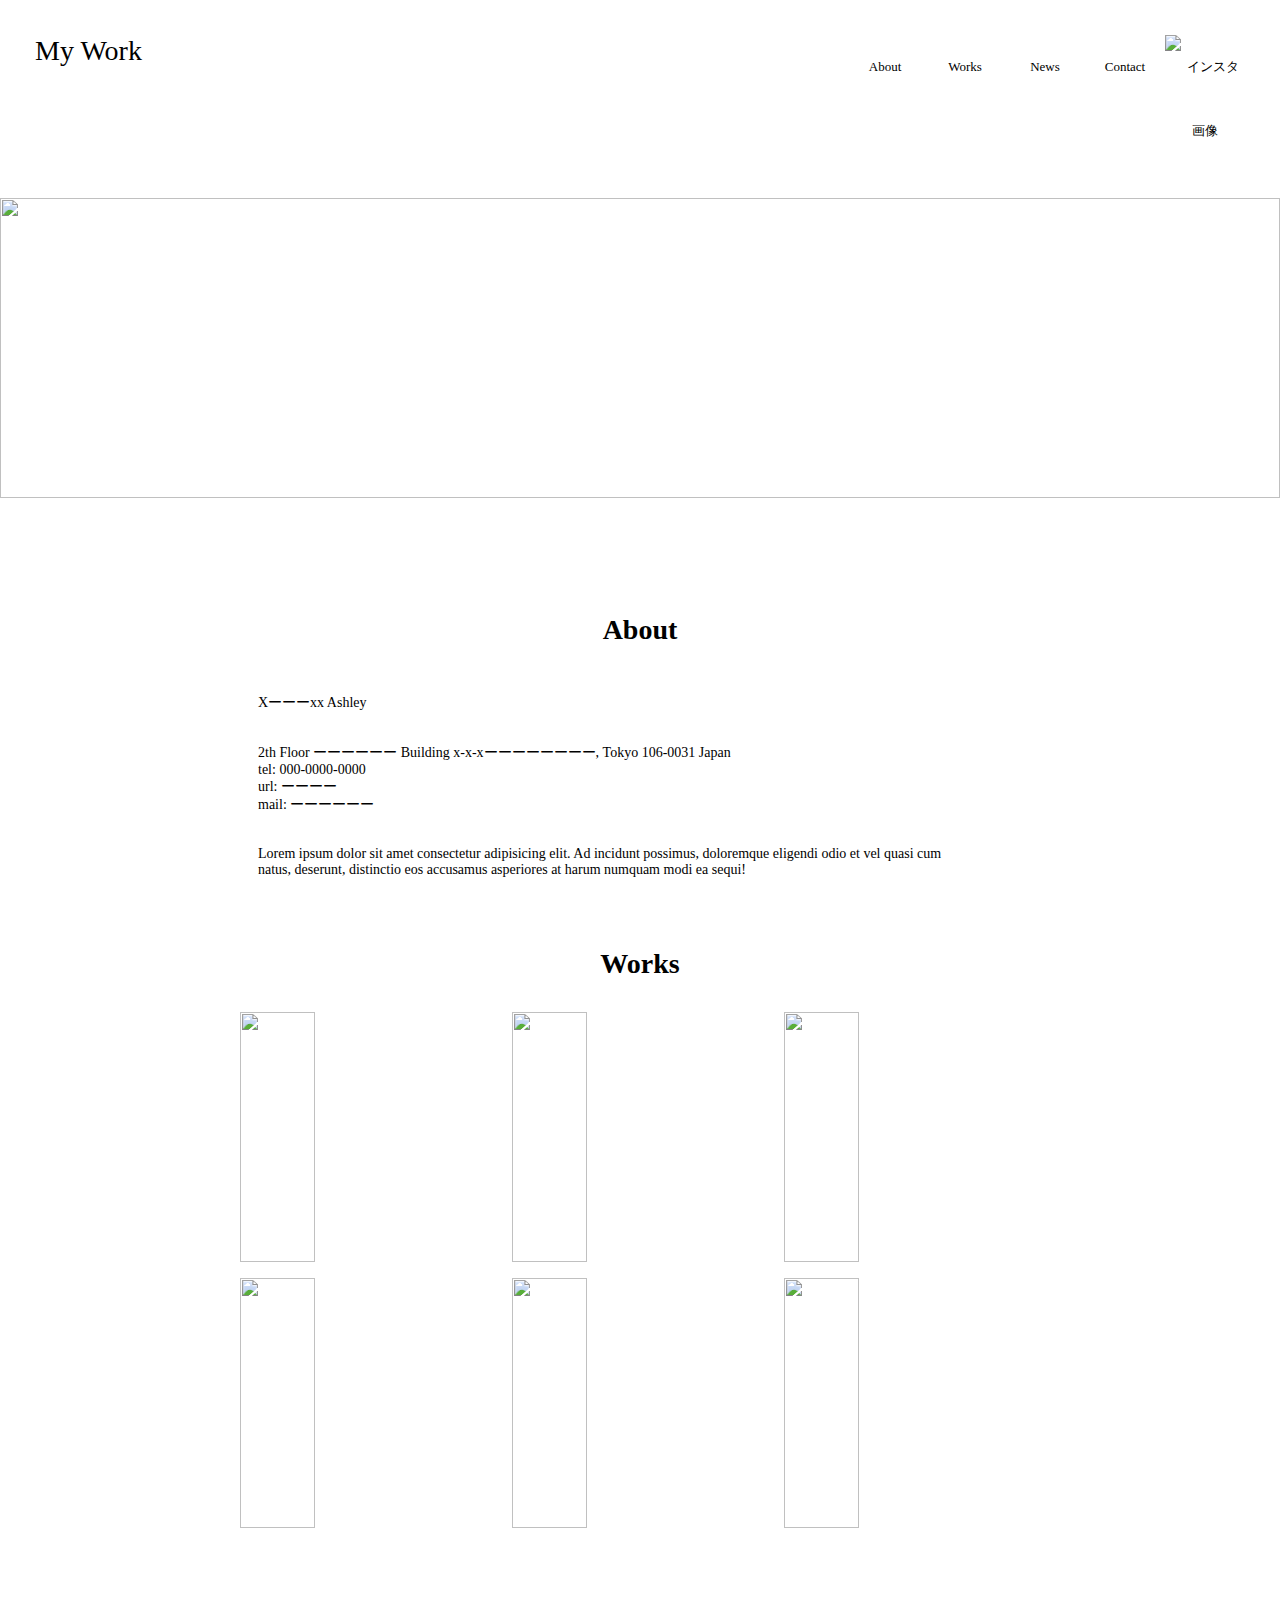
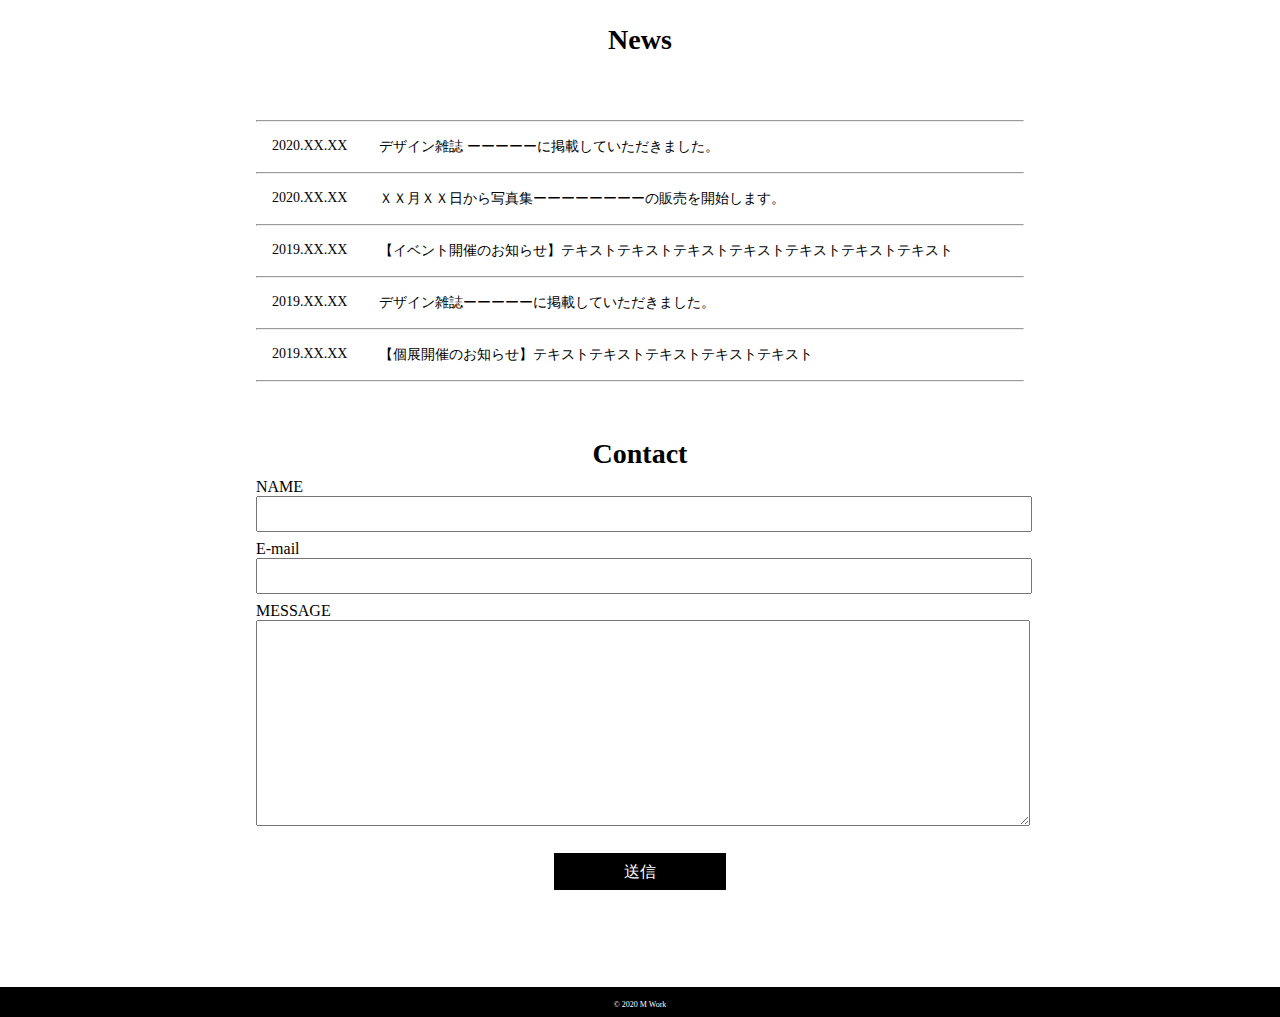
==== index.html @ 1db5fbd3 "Add files via upload" ====
<!DOCTYPE html>
<html lang="ja">
<head>
  <meta charset="UTF-8">
  <meta name="viewport" content="width=device-width, initial-scale=1.0">
  <title>My Work-portfolio</title>
  <link rel="stylesheet" href="style.css">
  <link rel="icon" href="ダウンロード.png">
  <link href="https://fonts.googleapis.com/icon?family=Material+Icons" rel="stylesheet">
</head>
<body>
  <header>
    <div class="sss">
    <h1>My Work</h1>
  </div>

  <div class="pc-menu">
    <nav>
      <ul>
        <li><a href="#abc">About</a></li>
        <li><a href="#def">Works</a></li>
        <li><a href="#ghi">News</a></li>
        <li><a href="#jkl">Contact</a></li>
        <div><a href="index.html" target="_blank"><img src="aikonn (1).png" alt="インスタ画像" width="21 " height="21">
        </a></div>
      </ul>
      </nav>
    </div>

    <div class="sp-menu">
      <span class="material-icons" id="open">menu</span>
    </div>
  </header>
  <div class="overlay">
    <span class="material-icons" id="close">close</span>
    <nav>
      <ul>
        <li><a href="#abc">About</a></li>
        <li><a href="#def">Works</a></li>
        <li><a href="#ghi">News</a></li>
        <li><a href="#jkl">Contact</a></li>
        <div><a href="index.html" target="_blank"><img src="aikonn (1).png" alt="インスタ画像" width="21 " height="21">
        </a></div>
      </ul>
      </nav>
  </div>

  <section>
    <img src="mainvisual-pc.jpg" alt="" class="main-img main-img2" >
  </section>

  <div class="container">
  <section class="ccc">
    <h1 id="abc">About</h1>
    <p>Xーーーxx Ashley</p>
    <p>2th Floor ーーーーーー Building x-x-xーーーーーーーー, Tokyo 106-0031 Japan <br>
      tel: 000-0000-0000 <br>
      url: ーーーー <br>
      mail: ーーーーーー</p>
      <p>Lorem ipsum dolor sit amet consectetur adipisicing elit. Ad incidunt possimus, doloremque eligendi odio et vel quasi cum <br>
      natus, deserunt, distinctio eos accusamus asperiores at harum numquam modi ea sequi!</p>
  </section>

  <section class="img">
    <h1 id="def">Works</h1>
    <div class="img1">
     <img src="works1.jpg" alt="">
     <img src="works2.jpg" alt="">
     <img src="works3.jpg" alt="">
     <img src="works4.jpg" alt="">
     <img src="works5.jpg" alt="">
     <img src="works6.jpg" alt="">
    </div>
  </section>

  <section class="News">
    <h1 id="ghi">News</h1>
<hr>
<div class="www"><p>2020.XX.XX </p>
  <p>デザイン雑誌
  ーーーーーに掲載していただきました。</p></div>
  <hr>
  <div class="www"><p>2020.XX.XX </p>
  <p>ＸＸ月ＸＸ日から写真集ーーーーーーーーの販売を開始します。</p></div><hr>
  <div class="www"><p>2019.XX.XX </p>
    <p>【イベント開催のお知らせ】テキストテキストテキストテキストテキストテキストテキスト</p></div><hr>
    <div class="www"><p>2019.XX.XX</p>
      <p>デザイン雑誌ーーーーーに掲載していただきました。</p></div><hr>
      <div class="www"><p>2019.XX.XX </p>
      <p>【個展開催のお知らせ】テキストテキストテキストテキストテキスト</p> </div><hr>
     
  </section>

  <section class="Contact">
    <h1 id="jkl">Contact</h1>
 
    <div>
    <label for="NAME">NAME</label>
    </div>
    <div>
    <input type="text" size="20" id="NAME">
    </div>
 
  

      <div>
    <label for="mail">E-mail</label>
    </div>
    <div>
    <input type="mail" id="mail">
    </div>


    <div>
    <label for="MESSAGE">MESSAGE</label>
    </div>
    <div>
     <textarea placeholder=""id="MESSAGE"></textarea>
    </div>

      <div class="btn"> <a href="index.html2">送信</a></div>
    </div>
  </section>
</div>
<footer>
  <small>© 2020 M Work</small>
</footer>
<script src="js/main.js"></script>

</body>
</html>
---- style.css ----
@charset "utf-8";

/* header */

* {
  margin: 0;
}

body {
  margin: 0;
}

h1 {
  font-weight: normal;
  font-size: 28px;
}

header {
  padding: 35px 35px;
  display: flex;
}
.sp-menu {
  margin-left: auto;
}

.sp-menu #open {
  font-size: 32px;
  line-height: 64px;
  cursor: pointer;
}

.sp-menu #open.hide {
  display: none;
}
.overlay {
  position: fixed;
  top: 0;
  bottom: 0;
  right: 0;
  left: 0;
  background: rgba(255, 255, 255, 0.95);
  text-align: center;
  padding: 64px;
  opacity: 0;
  pointer-events: none;
  transition: opacity .6s;
}

.overlay.show {
  opacity: 1;
  pointer-events: auto;
}

.overlay #close {
  position: absolute;
  top: 16px;
  right: 16px;
  font-size: 32px;
  cursor: pointer;
}

.overlay ul {
  list-style-type: none;
  margin: 0;
  padding: 0;
}

.overlay li {
  margin-top: 24px;
  opacity: 0;
  transform: translateY(16px);
  transition: opacity .3s, transform .3s;
}

.overlay.show li {
  opacity: 1;
  transform: none;
}

.overlay.show li:nth-child(1) {
  transition-delay: .1s;
}

.overlay.show li:nth-child(2) {
  transition-delay: .2s;
}

.overlay.show li:nth-child(3) {
  transition-delay: .3s;
}

.pc-menu {
  display: none;
}

a {
  text-decoration: none;
  color: inherit;
  font-size: 13px;
  font-weight: lighter;
}

.aaa {
  display: flex;
  gap: 20px;
  justify-content: center;
  margin-top: 8px;
}

.aaa img {
  vertical-align: bottom;
}

/* section class="ccc" */
.ccc {
  padding: 16px;
  margin: 32px 0px 38px;

}

.ccc h1 {
  margin: 32px 32px;
  text-align: center;
  font-weight: bold;

}

.ccc p {
  padding: 16px 2px;
  font-size: 14px;
}
.main-img{
  height: 150px;
  width: 100%;
}
/* <section class="img"> */

.img h1 {
  text-align: center;
  font-weight: bold;
}


.img .img1 img {
  height: 280px;
  width: 100%;
}


/* News */
.News {
  padding: 32px 16px;
}

.News h1 {
  margin-top: 64px;
  margin-bottom: 64px;
  text-align: center;
  font-weight: bold;
}

.News p {
  padding: 16px;
  font-size: 14px;
}


/*  <section class="Contact">*/
.Contact {
  padding: 8px 16px;
}

.Contact h1 {
  margin-top: 16px;
  text-align: center;
  font-weight: bold;
}

.ttt {
  margin-top: 32px;

}

label {
  display: block;
  text-decoration: none;
  margin-top: 8px;
}

input[type=text] {
  width: 100%;
  height: 30px;
  display: block;
}


input[type=mail] {
  width: 100%;
  height: 30px;
  display: block;
}

textarea {
  resize: vertical;
  width: 100%;
  height: 200px;

}

.btn {
  text-align: center;
  margin-top: 32px;
}

.Contact a {
  all: unset;
  background-color: black;
  color: white;
  text-align: center;
  font-size: 16px;
  cursor: pointer;
  padding: 10px 70px;
}

.Contact a:hover {
  background-color: white;
  transition: none;
  border: 1px solid black;
  color: black;
}


/* footer */
footer {
  margin-top: 64px;
  text-align: center;
  padding: 6px;
  background: black;
}

small {
  font-size: 8px;
  color: white;
}

@media (min-width: 600px) {

  /* header */
  .pc-menu {
    display: block;
    margin-left: auto;
  }
  .pc-menu ul {
    list-style-type: none;
    margin: 0;
    padding: 0;
    display: flex;
  }

  .pc-menu a {
    display: block;
    width: 80px;
    line-height: 64px;
    text-align: center;
  }

  .pc-menu a:hover {
    background: #f2f2f2;
  }
  .sp-menu {
    display: none;
  }
  

  /* <section class="img"> */

  .img1 {
    list-style: none;
    margin: 32px 0 0;
    padding: 0;
    display: flex !important;
    gap: 16px;
    flex-wrap: wrap;
  }

  .www {
    display: flex;
  }

  .img .img1 img {
    width: calc((100% - 32px) / 3);
    height: 250px;
  }
  

  .main-img{
    height: 300px;
    width: 100%;
  }
}



.container {
  max-width: 800px;
  margin: 0 auto;
  width: calc(100% - 32px);
  box-sizing: border-box;
  padding: 32px 0px;
}
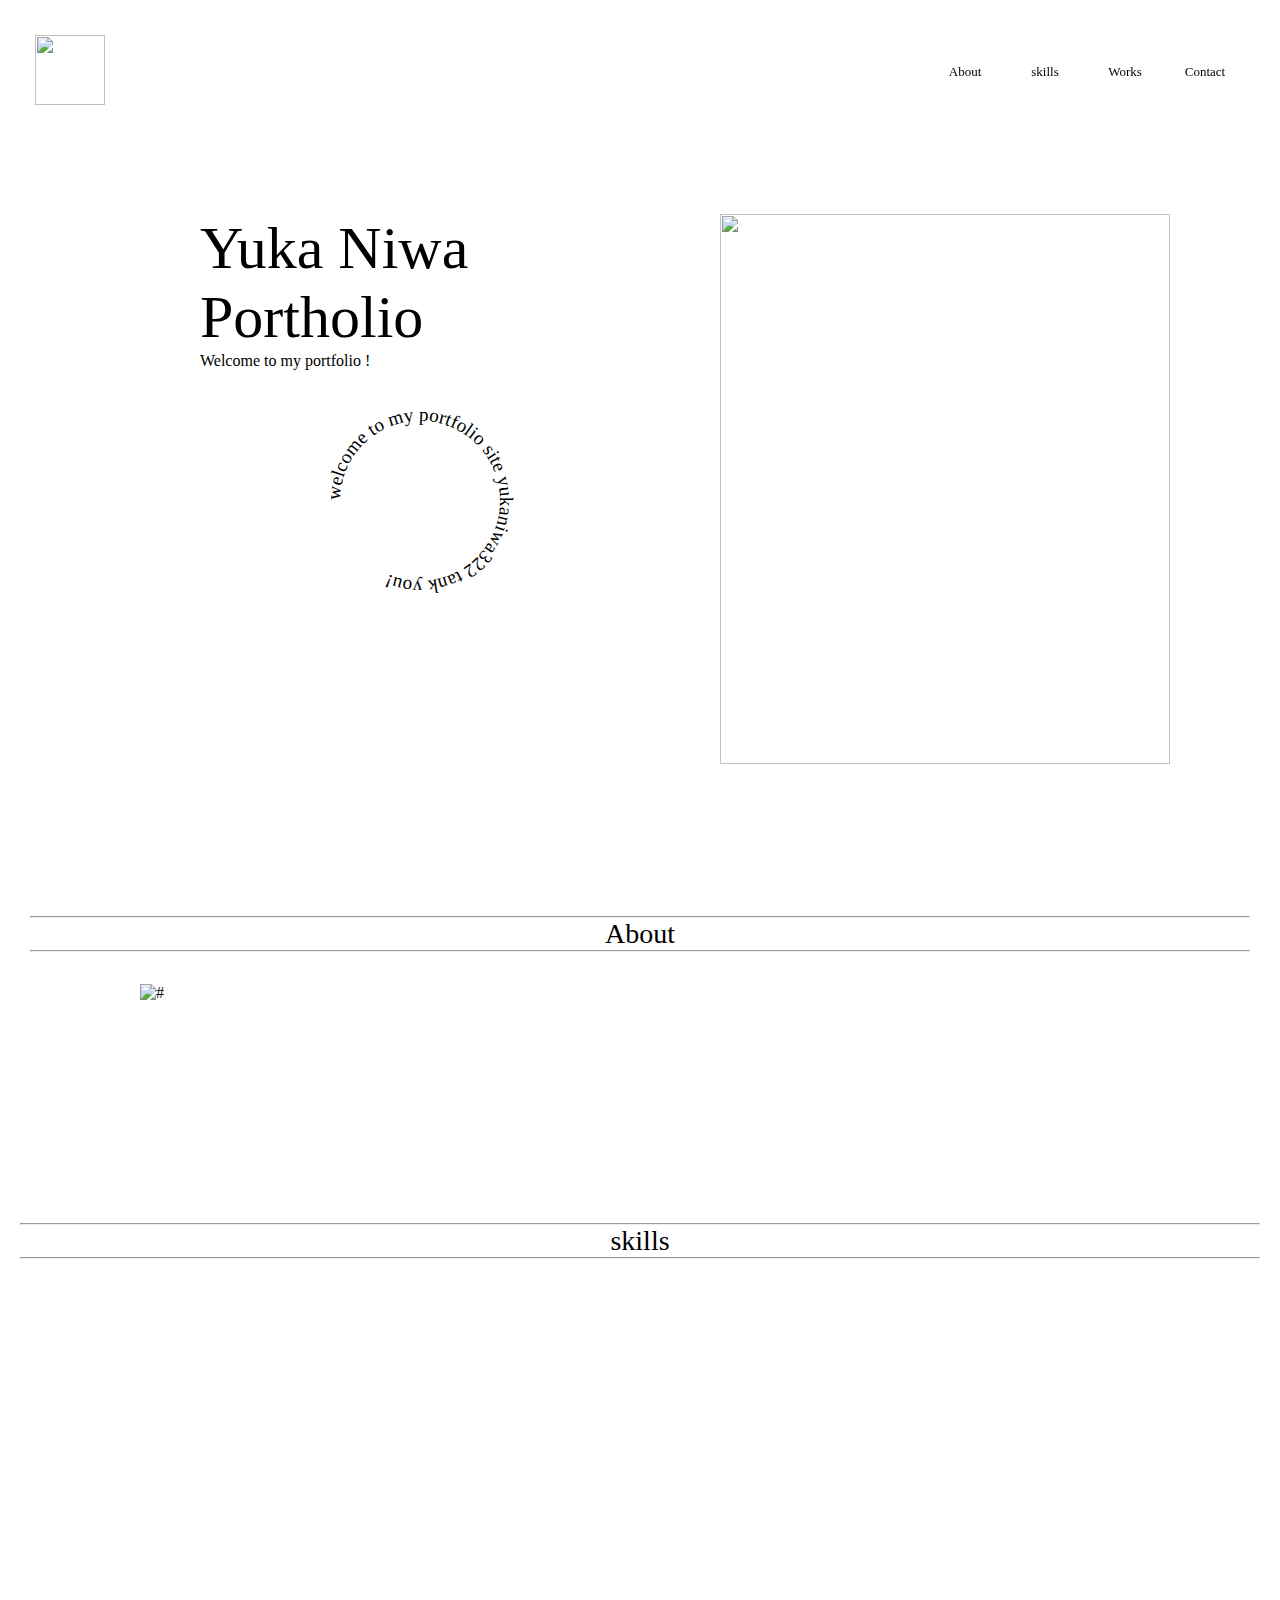
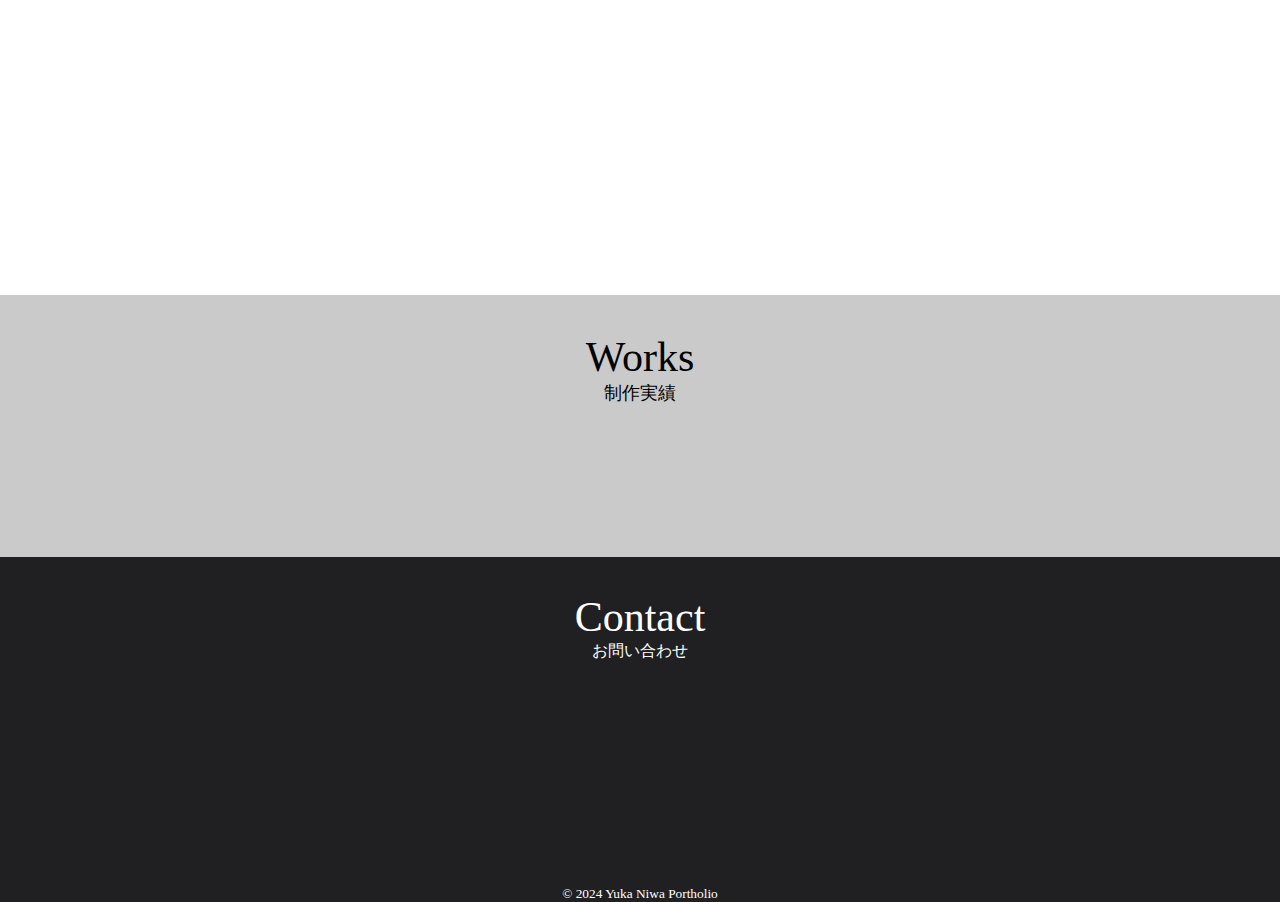
==== commit 909f1502: "Add files via upload" ====
--- a/index.html
+++ b/index.html
@@ -3,26 +3,26 @@
 <head>
   <meta charset="UTF-8">
   <meta name="viewport" content="width=device-width, initial-scale=1.0">
-  <title>My Work-portfolio</title>
+  <title>Yuka Niwa Portholio</title>
   <link rel="stylesheet" href="style.css">
-  <link rel="icon" href="ダウンロード.png">
+  <link rel="icon" href="Logo.png">
   <link href="https://fonts.googleapis.com/icon?family=Material+Icons" rel="stylesheet">
+  
+  <link href="https://fonts.googleapis.com/css?family=Vollkorn rel="stylesheet">
 </head>
 <body>
   <header>
     <div class="sss">
-    <h1>My Work</h1>
+    <a href="#page_top" class="page_top_btn"><img src="Logo.png" alt=""></a>
   </div>
 
   <div class="pc-menu">
     <nav>
       <ul>
         <li><a href="#abc">About</a></li>
-        <li><a href="#def">Works</a></li>
-        <li><a href="#ghi">News</a></li>
+        <li><a href="#def">skills</a></li>
+        <li><a href="#ghi">Works</a></li>
         <li><a href="#jkl">Contact</a></li>
-        <div><a href="index.html" target="_blank"><img src="aikonn (1).png" alt="インスタ画像" width="21 " height="21">
-        </a></div>
       </ul>
       </nav>
     </div>
@@ -31,101 +31,136 @@
       <span class="material-icons" id="open">menu</span>
     </div>
   </header>
+  <div id="page_top">
+  <div id="target-2">
   <div class="overlay">
     <span class="material-icons" id="close">close</span>
     <nav>
       <ul>
         <li><a href="#abc">About</a></li>
-        <li><a href="#def">Works</a></li>
-        <li><a href="#ghi">News</a></li>
+        <li><a href="#def">skills</a></li>
+        <li><a href="#ghi">Works</a></li>
         <li><a href="#jkl">Contact</a></li>
-        <div><a href="index.html" target="_blank"><img src="aikonn (1).png" alt="インスタ画像" width="21 " height="21">
-        </a></div>
       </ul>
       </nav>
   </div>
 
-  <section>
-    <img src="mainvisual-pc.jpg" alt="" class="main-img main-img2" >
+  <section class="name">
+    <div>
+    <div class="name3">
+    <h1>Yuka Niwa <br>Portholio</h1>
+      <p>Welcome to my portfolio !</p>
+    </div>
+    <section>
+      <div class="enn">
+        <div class="block">
+          <svg class="circleText" viewBox="0 0 100 100">
+            <path d="M 0,50 a 50,50 0 1,1 0,1 z" id="circle" />
+            <text class="circleText__text">
+              <textPath xlink:href="#circle">
+                welcome to my portfolio site yukaniwa322 tank you!
+              </textPath>
+            </text>
+          </svg>
+        </div>
+      </div>
+    </section>
+  </div>
+
+
+
+    <div class="noo">
+  <img src="niwa2.png" alt="" class="niwa3">
+  </div>
+  </section>
+ 
+
+ 
+<section class="main1"> 
+<div>
+ <hr> <h1 id="abc">About</h1> <hr>
+</section>
+
+  <section class="main">
+    <div class="pic">
+      <img src="niwa.jpeg" alt="#" class="pic1">
+    </div>
+
+    <div class="desc ">
+      <h2>丹羽 優花 - Yuka Niwa</h2>
+       <p>2002年、岐阜県岐阜市生まれ。</p>
+       <p>大学卒業後、調剤事務に就職。</p>
+       <p>趣味はカフェ巡り、音楽を聴くこと、旅行。
+      </p>
+       <p>2024年8月、スクールに入学し、WEBデザインやコーディングについて学ぶ。</p>
+       <div class="des1">
+       <a href="product-1.html">VIEW MORE</a>
+      </div>
+
   </section>
 
-  <div class="container">
-  <section class="ccc">
-    <h1 id="abc">About</h1>
-    <p>Xーーーxx Ashley</p>
-    <p>2th Floor ーーーーーー Building x-x-xーーーーーーーー, Tokyo 106-0031 Japan <br>
-      tel: 000-0000-0000 <br>
-      url: ーーーー <br>
-      mail: ーーーーーー</p>
-      <p>Lorem ipsum dolor sit amet consectetur adipisicing elit. Ad incidunt possimus, doloremque eligendi odio et vel quasi cum <br>
-      natus, deserunt, distinctio eos accusamus asperiores at harum numquam modi ea sequi!</p>
+
+<div class="skk">
+ <hr> <h1 id="def">skills</h1><hr>
+</div>
+  <section class="skills1">
+    <div class="ttt">
+    <div class="tt1">
+      <h3>Web Design</h3>
+      <img src="dl.jpg" alt="" class="dll">
+      <p>Webサイト、バナーなどのグラフィックデザイン制作ができます。ジャンルにとらわれず、様々なテイストのデザインを制作します。見た目の部分では、文字組み・余白感・視線の動きを特に意識してデザインしています。</p>
+    </div>
+    <div class="tt1">
+      <h3> Web Development</h3>
+      <img src="hhh.jpg" alt="" class="dll">
+      <p>HTML/CSSを用いてデザインを正しく再現することができます。また、Javascript/jQueryを用いてサイトに動きをつけることも可能です。どのデバイスで見ても崩れることがないように注意して制作しています。</p>
+    </div>
+  </div>
   </section>
 
-  <section class="img">
-    <h1 id="def">Works</h1>
-    <div class="img1">
-     <img src="works1.jpg" alt="">
-     <img src="works2.jpg" alt="">
-     <img src="works3.jpg" alt="">
-     <img src="works4.jpg" alt="">
-     <img src="works5.jpg" alt="">
-     <img src="works6.jpg" alt="">
-    </div>
+
+  <section class="Works2">
+    
+    <h1 id="ghi">Works</h1> 
+    <p>制作実績</p>
+  
+  
+<section class="Works1">
+  <div class="wok1">
+ <a href="https://yukaniwa.github.io/my-sit1/"><img src="スクリーンショット 2024-12-08 133256.png" alt=""></a>
+</div>
+<div class="wok1">
+<a href="https://yukaniwa.github.io/daihati/"><img src="スクリーンショット 2024-12-08 184728.png" alt=""></a>
+</div>
+<div class="wok1">
+  <img src="スクリーンショット 2024-12-08 192849.png" alt="">
+</div>
+</section>
+</section>
+<section class="Contact">
+ 
+
+  <div class="Contact1">
+    <br><br>
+ <h1 id="jkl">Contact</h1>
+ <p>お問い合わせ</p>
+</div>
+<div class="ini">
+  <div>
+  <p>下記メールアドレスにてご連絡ください。</p>
+</div>
+<div class="aoa">
+ <a href="index.html2">yukaniwa322@icloud.com</a>
+</div>
+
+</div>
+
+ <footer>
+  <small>© 2024 Yuka Niwa Portholio</small>
+</footer>
   </section>
 
-  <section class="News">
-    <h1 id="ghi">News</h1>
-<hr>
-<div class="www"><p>2020.XX.XX </p>
-  <p>デザイン雑誌
-  ーーーーーに掲載していただきました。</p></div>
-  <hr>
-  <div class="www"><p>2020.XX.XX </p>
-  <p>ＸＸ月ＸＸ日から写真集ーーーーーーーーの販売を開始します。</p></div><hr>
-  <div class="www"><p>2019.XX.XX </p>
-    <p>【イベント開催のお知らせ】テキストテキストテキストテキストテキストテキストテキスト</p></div><hr>
-    <div class="www"><p>2019.XX.XX</p>
-      <p>デザイン雑誌ーーーーーに掲載していただきました。</p></div><hr>
-      <div class="www"><p>2019.XX.XX </p>
-      <p>【個展開催のお知らせ】テキストテキストテキストテキストテキスト</p> </div><hr>
-     
-  </section>
-
-  <section class="Contact">
-    <h1 id="jkl">Contact</h1>
- 
-    <div>
-    <label for="NAME">NAME</label>
-    </div>
-    <div>
-    <input type="text" size="20" id="NAME">
-    </div>
- 
-  
-
-      <div>
-    <label for="mail">E-mail</label>
-    </div>
-    <div>
-    <input type="mail" id="mail">
-    </div>
-
-
-    <div>
-    <label for="MESSAGE">MESSAGE</label>
-    </div>
-    <div>
-     <textarea placeholder=""id="MESSAGE"></textarea>
-    </div>
-
-      <div class="btn"> <a href="index.html2">送信</a></div>
-    </div>
-  </section>
 </div>
-<footer>
-  <small>© 2020 M Work</small>
-</footer>
-<script src="js/main.js"></script>
-
+  <script src="js/main.js"></script>
 </body>
 </html>--- a/style.css
+++ b/style.css
@@ -6,18 +6,32 @@
   margin: 0;
 }
 
-body {
+body  {
   margin: 0;
+  overflow-x: hidden;
+  font-family: 'Vollkorn', serif;
 }
 
 h1 {
   font-weight: normal;
   font-size: 28px;
-}
+  font-family: 'Vollkorn', serif;
+}
+
 
 header {
+  display: flex;
   padding: 35px 35px;
-  display: flex;
+  align-items: center;
+  justify-content: space-between;
+position: sticky;
+position: -webkit-sticky;
+top: 0;
+
+}
+.sss img{
+  width: 70px;
+  height: 70px;
 }
 .sp-menu {
   margin-left: auto;
@@ -58,7 +72,6 @@
   font-size: 32px;
   cursor: pointer;
 }
-
 .overlay ul {
   list-style-type: none;
   margin: 0;
@@ -100,151 +113,269 @@
   font-weight: lighter;
 }
 
-.aaa {
-  display: flex;
-  gap: 20px;
-  justify-content: center;
-  margin-top: 8px;
-}
-
-.aaa img {
-  vertical-align: bottom;
-}
-
-/* section class="ccc" */
-.ccc {
-  padding: 16px;
-  margin: 32px 0px 38px;
-
-}
-
-.ccc h1 {
-  margin: 32px 32px;
-  text-align: center;
-  font-weight: bold;
-
-}
-
-.ccc p {
-  padding: 16px 2px;
-  font-size: 14px;
-}
-.main-img{
-  height: 150px;
+/* enn */
+.enn {
+  width: 200px;
+  height: 200px;
+  margin: 0 0 0 240px;
+  font-size: 12px;
+}
+div svg {
+  overflow: visible;
+}
+div path {
+  fill: none;
+}
+div text {
+  fill: black;
+}
+.block {
+  width: 160px;
+  height: 160px;
+  margin: auto;
+}
+.circleText {
+  overflow: visible;
+  animation: rotation 18s linear infinite;
+  &__circle {
+    fill: none;
+  }
+  &__text {
+    fill: #000;
+    font-size: 12px;
+    letter-spacing: 0.05em;
+  }
+}
+@keyframes rotation {
+  0% {
+    transform: rotate(0deg);
+  }
+  100% {
+    transform: rotate(360deg);
+  }
+}
+
+
+/* name */
+
+.name h1{
+  font-size: 60px;
+}
+.name{
+  margin: 0 50px 0 50px;
+}
+.niwa3{
+  width: 410px;
+  height: 480px;  
+}
+.noo img{
+  display: block;
+  margin: 0 20px 50px 0;
+}
+
+/* main1 */
+.main1{
+text-align: center;
+padding: 2px 30px;
+margin-top: 100px;
+}
+.desc {
+  margin: 3px 10px 3px; 
+  font-size: 16px;
+  font-weight: normal;
+}
+/* main */
+.main {
+margin: 30px 3px 50px;
+padding: 0 70px;
+}
+.main a {
+  all: unset;
+  border: 1px solid #202022;
+  color: #202022;
+  font-size: 18px;
+  cursor: pointer;
+  padding: 10px 60px;
+}
+.main a:hover {
+  background-color: #cacaca;
+  transition: none;
+  color: white;
+}
+  .desc{
+    margin: 5px 1px 5px;
+    padding: 5px 0 5px;
+  }
+  .desc h2{
+    font-size: 22px;
+  }
+
+.main img{
+  width: 300px;
+  height: 350px;
+  padding: 0 20px 0;
+ 
+}
+
+/* skills */
+.skk{
+  margin: 0 auto;
+  padding: 8px 20px;
+}
+.skk h1{
+  text-align: center;
+}
+.skills1 .ttt{
+  margin:  10px 20px 15px;
+  padding: 10px;
+}
+.dll{
   width: 100%;
-}
-/* <section class="img"> */
-
-.img h1 {
-  text-align: center;
-  font-weight: bold;
-}
-
-
-.img .img1 img {
-  height: 280px;
-  width: 100%;
-}
-
-
-/* News */
-.News {
-  padding: 32px 16px;
-}
-
-.News h1 {
-  margin-top: 64px;
-  margin-bottom: 64px;
-  text-align: center;
-  font-weight: bold;
-}
-
-.News p {
-  padding: 16px;
-  font-size: 14px;
-}
-
-
-/*  <section class="Contact">*/
-.Contact {
-  padding: 8px 16px;
-}
-
-.Contact h1 {
-  margin-top: 16px;
-  text-align: center;
-  font-weight: bold;
-}
-
-.ttt {
-  margin-top: 32px;
-
-}
-
-label {
+  height: 250px;
   display: block;
-  text-decoration: none;
-  margin-top: 8px;
-}
-
-input[type=text] {
-  width: 100%;
-  height: 30px;
-  display: block;
-}
-
-
-input[type=mail] {
-  width: 100%;
-  height: 30px;
-  display: block;
-}
-
-textarea {
-  resize: vertical;
-  width: 100%;
-  height: 200px;
-
-}
-
-.btn {
-  text-align: center;
-  margin-top: 32px;
-}
-
+
+}
+.tt1{
+  background: #cacaca;
+    border-radius: 18px;
+    margin: 8px;
+    padding: 8px;
+    margin-top: 40px;
+}
+.tt1 p{
+  margin: 8px;
+  margin-top: 22px;
+}
+.tt1 h3{
+  margin: 24px;
+  text-align: center;
+}
+/* works */
+.Works2 h1{
+  text-align: center;
+  margin-top: 30px;
+  font-size: 42px;
+}
+.Works2 p {
+  font-size: 18px;
+  text-align: center;
+}
+.Works2{
+  margin: 0 auto;
+  background: #cacaca;
+  padding: 8px 15px;
+}
+  .Works1 img{
+    object-fit: cover;
+    width: 400px;
+    height: auto;
+    border: #000;
+    margin: 20px  0  20px 20px;
+  }
+  .Work1 p{
+    margin-bottom: 40px;
+  }
+  
+
+/* Contact */
+.Contact{
+  text-align: center;
+  background: #202022;
+  color: white;
+  margin: 0;
+}
+.Contact1{
+  margin: 0;
+}
+.Contact1 h1{
+  font-size: 42px;
+}
 .Contact a {
   all: unset;
-  background-color: black;
-  color: white;
-  text-align: center;
-  font-size: 16px;
+  border: 1px solid white;
+  border-radius: 18px;
+  color: #fbfeff;
+  font-size: 18px;
   cursor: pointer;
-  padding: 10px 70px;
-}
-
+  padding: 10px 60px;
+}
 .Contact a:hover {
   background-color: white;
   transition: none;
-  border: 1px solid black;
   color: black;
 }
-
-
-/* footer */
-footer {
-  margin-top: 64px;
-  text-align: center;
-  padding: 6px;
-  background: black;
-}
-
-small {
-  font-size: 8px;
-  color: white;
-}
-
+.ini{
+  margin-top:   80px;
+  margin-bottom: 80px;
+}
+.ini p{
+  font-size: 12px;
+}
+.aoa {
+  margin-top: 24px;
+}
+
+#to_top{
+  position: fixed;
+  right: 16px;
+  bottom: 16px;
+  opacity: 0;
+  }
+  #to_top.scrolled{
+  opacity: 1;
+  }
+
+
+  /* tra */
+.love {
+  text-align: center;
+}
+.tra{
+  margin: 2px 20px  3px;
+  text-align: center;
+}
+
+
+  /* main 11*/
+  .main3 {
+  margin: 30px 3px 50px;
+  padding: 0 70px;
+  }
+
+.desc1 h2{
+  font-size: 22px;
+}
+.pic1{
+  width: 200px;
+  height: 250px;
+  padding: 0 25px 20px;
+ 
+}
 @media (min-width: 600px) {
-
+/* Ａp追加 */
+
+#to_top{
+  position: fixed;
+  right: 16px;
+  bottom: 16px;
+  opacity: 0;
+  }
+  #to_top.scrolled{
+  opacity: 1;
+  }
+
+
+  
+  header {
+    display: flex;
+    align-items: center;
+    justify-content: space-between;
+  position: sticky;
+  position: -webkit-sticky;
+  top: 0;
+
+  }
+  
   /* header */
   .pc-menu {
     display: block;
@@ -270,41 +401,338 @@
   .sp-menu {
     display: none;
   }
+
+  .main {
+    display: flex;
+    margin: 10px 100px 0 100px;
+    gap: 32px;
+    padding: 50px 100px;
+  }
+  .main3 {
+    display: flex;
+    margin: 10px 100px 0 100px;
+    gap: 32px;
+    padding: 50px 100px;
+  }
+  /* main1 */
+.main1{
+  text-align: center;
+  padding: 2px 30px;
+  margin-top: 100px;
+  }
+  .desc {
+    margin: 3px;
+    font-size: 16px;
+    font-weight: normal;
+  }
+  /* main */
+  .main {
+  margin: 30px 100px 50px;
+  padding: 0 70px;
+  }
+  .main a {
+    all: unset;
+    border: 1px solid #202022;
+    color: #202022;
+    font-size: 18px;
+    cursor: pointer;
+    padding: 10px 60px;
+  }
+  .main a:hover {
+    background-color: #cacaca;
+    transition: none;
+    color: white;
+  }
+ 
+  .main img{
+    width: 200px;
+    height: 250px;
+    margin: 0 auto;
+  }
+
   
-
-  /* <section class="img"> */
-
-  .img1 {
-    list-style: none;
-    margin: 32px 0 0;
-    padding: 0;
-    display: flex !important;
-    gap: 16px;
-    flex-wrap: wrap;
-  }
-
-  .www {
-    display: flex;
-  }
-
-  .img .img1 img {
-    width: calc((100% - 32px) / 3);
+  /* name */
+
+.name h1{
+  font-size: 60px;
+}
+.name{
+  margin: 0 0 0 200px;
+  margin-top: 70px;
+  margin-bottom: 50px;
+  display: flex;
+  gap: 200px;
+}
+.niwa3{
+  width: 450px;
+  height: 550px;
+  margin: 0;
+}
+.Works1{
+  display: flex;
+  gap: 18px;
+}
+.Works2{
+  margin: 0 auto;
+  background: #cacaca;
+  padding: 8px 15px;
+}
+
+.Works1 img{
+  object-fit: cover;
+  width: 400px;
+  height: auto;
+  border: #000;
+  
+  margin: 70px 0 70px 0.3px;
+}
+/* enn */
+.enn {
+  width: 200px;
+  height: 200px;
+  margin: 50px 0 0 120px;
+  font-size: 12px;
+}
+div svg {
+  overflow: visible;
+}
+div path {
+  fill: none;
+}
+div text {
+  fill: black;
+}
+
+.block {
+  width: 160px;
+  height: 160px;
+  margin: auto;
+}
+.circleText {
+  overflow: visible;
+  animation: rotation 18s linear infinite;
+  &__circle {
+    fill: none;
+  }
+  &__text {
+    fill: #000;
+    font-size: 12px;
+    letter-spacing: 0.05em;
+  }
+  .desc1{
+    margin: 20px;
+  }
+}
+@keyframes rotation {
+  0% {
+    transform: rotate(0deg);
+  }
+  100% {
+    transform: rotate(360deg);
+  }
+}
+.skills1 .ttt{
+  display: flex;
+  margin: 30px 150px 80px 150px;
+  gap: 18px;
+  padding: 10px;
+}
+
+
+
+/* tra */
+.like1{
+  text-align: center;
+}
+.tra{
+  display: flex;
+  margin: 30px 50px  50px;
+
+}
+}
+
+
+
+  .main {
+    margin: 30px 50px 50px;
+    }
+  .main a {
+    all: unset;
+    border: 1px solid #202022;
+    color: #202022;
+    font-size: 18px;
+    cursor: pointer;
+    padding: 10px 60px;
+  }
+  .main a:hover {
+    background-color: #cacaca;
+    transition: none;
+    color: white;
+  }
+  .des1{
+    margin-top: 30px;
+  }
+  .main img{
+    width: 200px;
     height: 250px;
-  }
-  
-
-  .main-img{
-    height: 300px;
-    width: 100%;
-  }
-}
-
-
-
-.container {
-  max-width: 800px;
-  margin: 0 auto;
-  width: calc(100% - 32px);
-  box-sizing: border-box;
-  padding: 32px 0px;
-}+    margin: 0 auto;
+  }
+
+.tra img{
+  width: 250px;
+  height: 250px;
+  margin: 10px 30px  5px;
+}
+.yoy p{
+  font-size: 12px;
+  margin: 20px;
+  margin-top: 8px;
+}
+
+/*  */
+.name3 {
+  opacity: 0;
+  transition: opacity 3s, transform 2s;
+}
+
+.name3.r {
+  transform: translateY(-10px);
+}
+
+.name3.appear {
+  opacity: 1;
+  transform: none;
+}
+
+.niwa3 {
+  opacity: 0;
+  transition: opacity 10s, transform 5s;
+
+}
+
+.niwa3 {
+  transform: translateY(-100px);
+}
+
+.niwa3.appear {
+  opacity: 1;
+  transform: none;
+}
+
+
+.yoy {
+  opacity: 0;
+  transition: opacity 5s, transform 3s;
+
+}
+.yoy {
+  transform: translateY(0);
+}
+
+.yoy.appear {
+  opacity: 1;
+  transform: none;
+}
+.main3 {
+  transform: translateY(0);
+}
+
+.main3.appear {
+  opacity: 1;
+  transform: none;
+}
+.main3 {
+  opacity: 0;
+  transition: opacity 2s, transform 3s;
+}
+.desc1 {
+  transform: translateY(-30px);
+}
+
+.desc1.appear {
+  opacity: 1;
+  transform: none;
+}
+.desc1 {
+  opacity: 0;
+  transition: opacity 2s, transform 3s;
+}
+
+.main11{
+  margin-bottom: 3px;
+  text-align: center;
+  margin: 0 30px 0;
+}
+.pic1{
+  margin: auto;
+}
+.desc {
+  opacity: 0;
+  transition: opacity 3s, transform 2s;
+}
+
+.desc {
+  transform: translateX(+300px);
+}
+
+.desc.appear {
+  opacity: 1;
+  transform: none;
+}
+
+.Works1 {
+  opacity: 0;
+  transition: opacity 3s, transform 2s;
+}
+
+
+
+.Works1 {
+  transform: translateY(0);
+}
+
+.Works1.appear {
+  opacity: 1;
+  transform: none;
+}
+.skills1 {
+  opacity: 0;
+  transition: opacity 2s, transform 3s;
+}
+
+.skills1 {
+  transform: translateY(-50px);
+}
+
+.skills1.appear {
+  opacity: 1;
+  transform: none;
+}
+
+.ini {
+  opacity: 0;
+  transition: opacity 2s, transform 3s;
+  transform: translateY(-50px);
+}
+
+.ini.appear {
+  opacity: 1;
+  transform: none;
+}
+.wqw{
+  margin: 0 0 0 550px;
+}
+
+.en1 {
+  width: 50px;
+  height: 50px;
+  margin: 0 0 0 300px;
+  font-size: 12px;
+}
+
+.block1 {
+  width: 70px;
+  height: 70px;
+  margin: auto;
+}
+
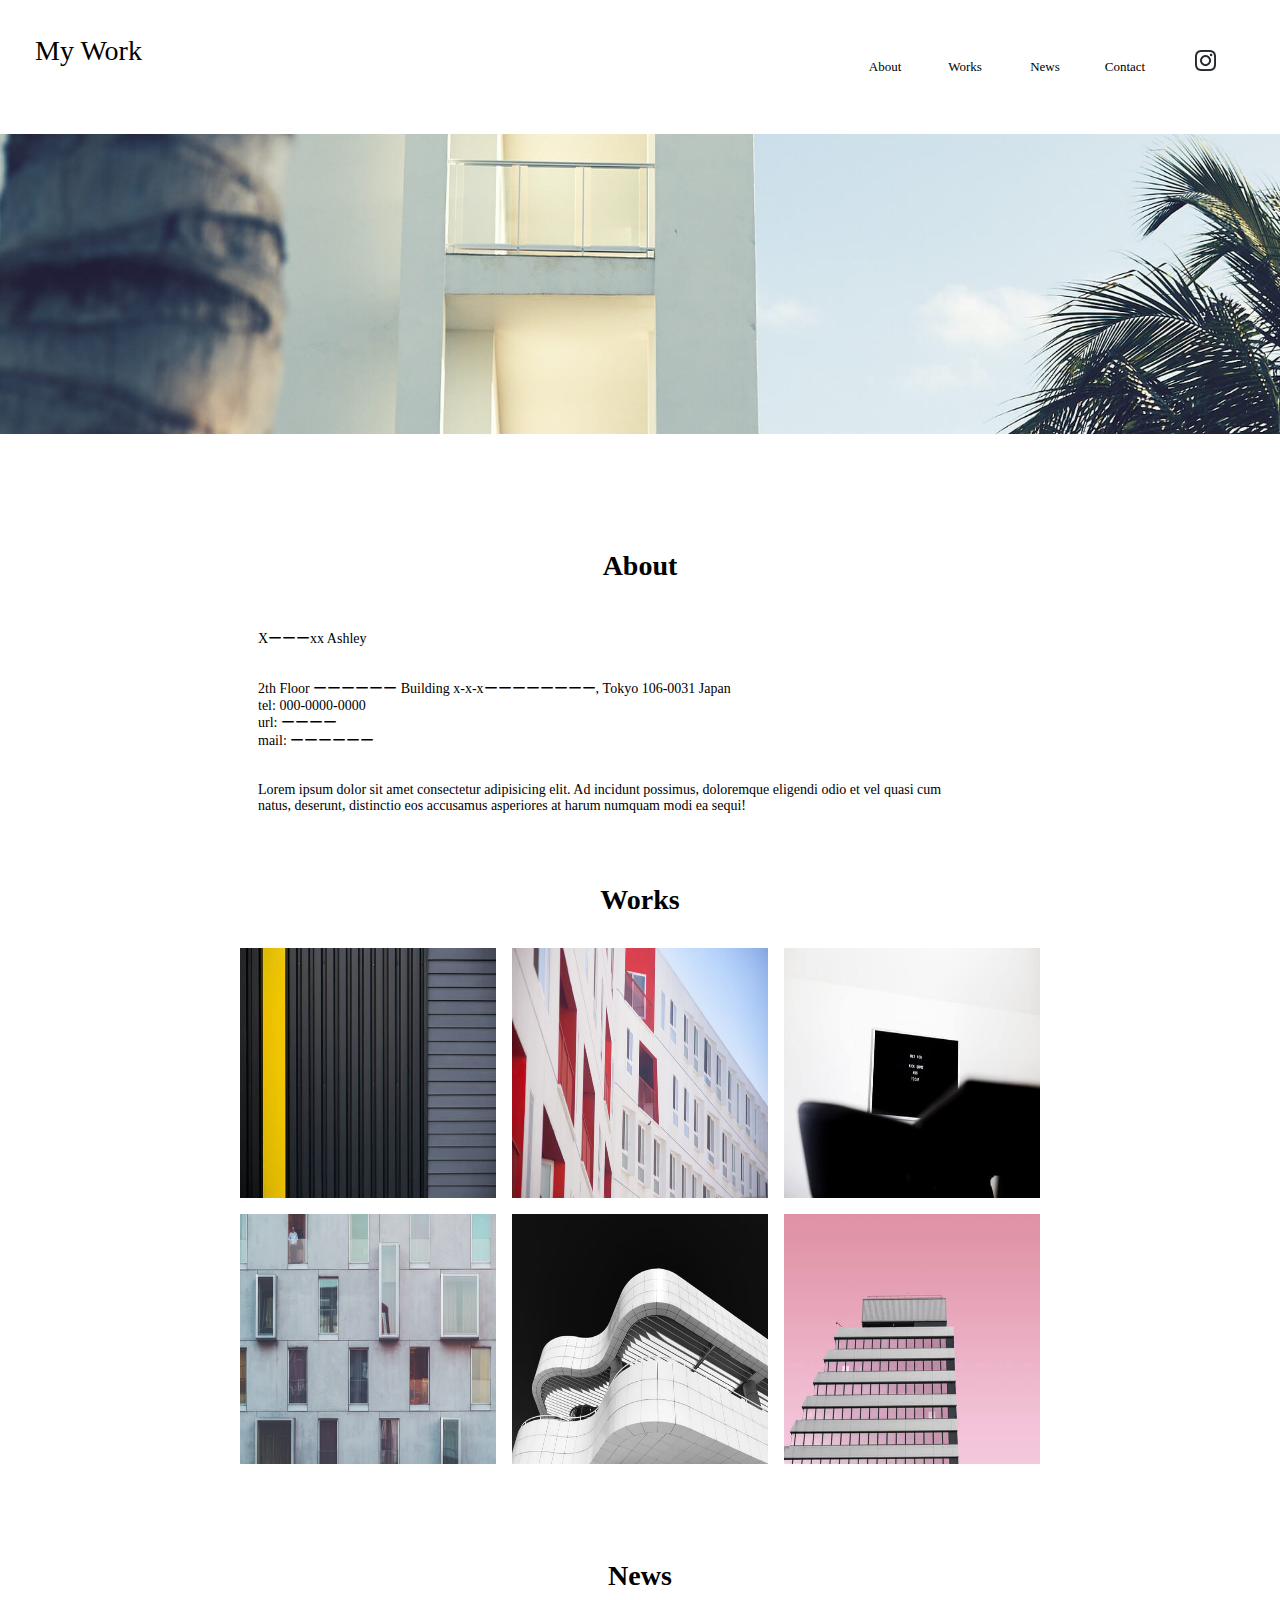
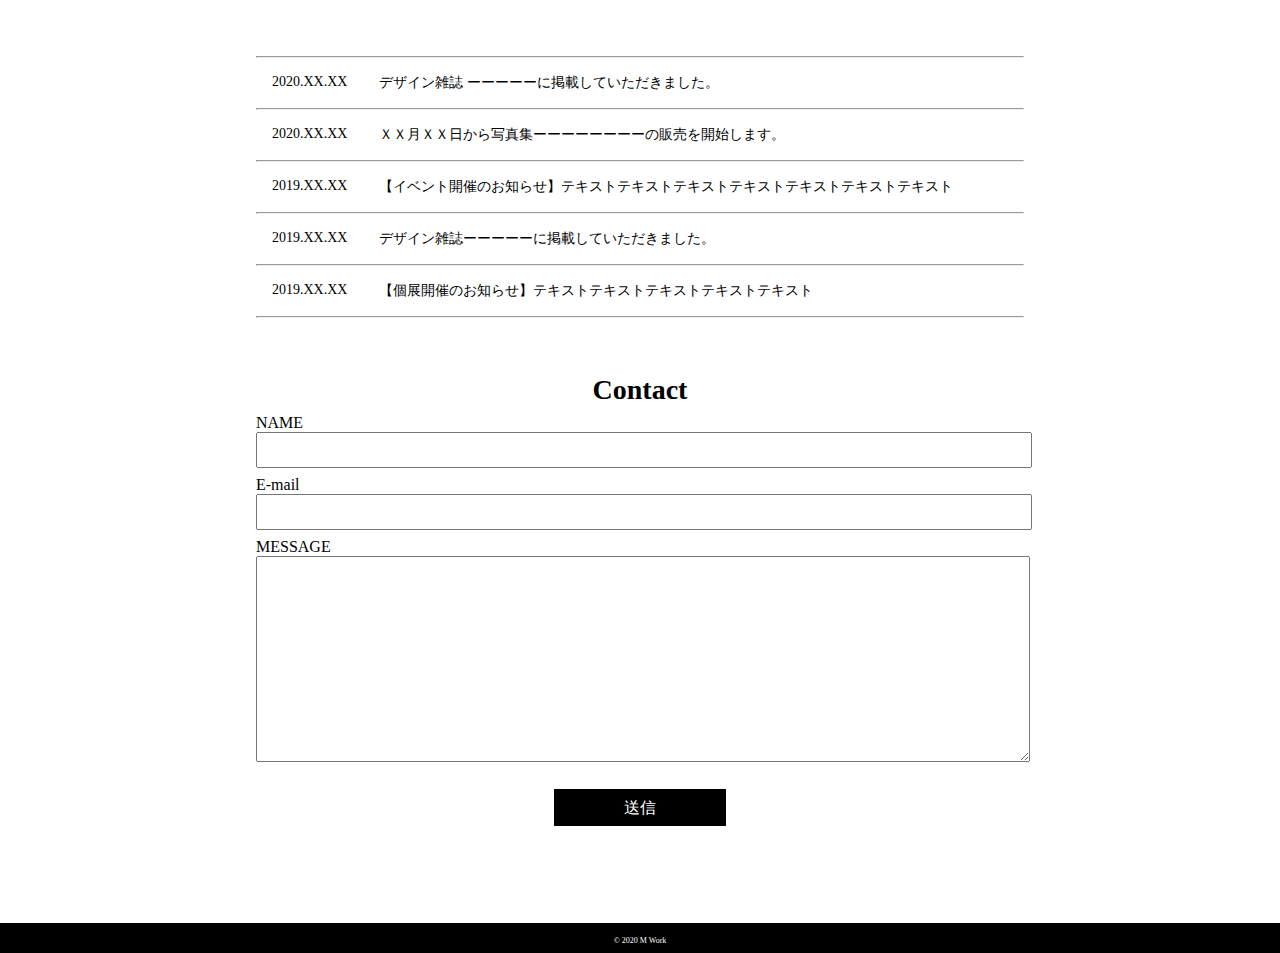
==== commit 64669863: "Add files via upload" ====
--- a/index.html
+++ b/index.html
@@ -3,26 +3,26 @@
 <head>
   <meta charset="UTF-8">
   <meta name="viewport" content="width=device-width, initial-scale=1.0">
-  <title>Yuka Niwa Portholio</title>
+  <title>My Work-portfolio</title>
   <link rel="stylesheet" href="style.css">
-  <link rel="icon" href="Logo.png">
+  <link rel="icon" href="ダウンロード.png">
   <link href="https://fonts.googleapis.com/icon?family=Material+Icons" rel="stylesheet">
-  
-  <link href="https://fonts.googleapis.com/css?family=Vollkorn rel="stylesheet">
 </head>
 <body>
   <header>
     <div class="sss">
-    <a href="#page_top" class="page_top_btn"><img src="Logo.png" alt=""></a>
+    <h1>My Work</h1>
   </div>
 
   <div class="pc-menu">
     <nav>
       <ul>
         <li><a href="#abc">About</a></li>
-        <li><a href="#def">skills</a></li>
-        <li><a href="#ghi">Works</a></li>
+        <li><a href="#def">Works</a></li>
+        <li><a href="#ghi">News</a></li>
         <li><a href="#jkl">Contact</a></li>
+        <div><a href="index.html" target="_blank"><img src="aikonn (1).png" alt="インスタ画像" width="21 " height="21">
+        </a></div>
       </ul>
       </nav>
     </div>
@@ -31,136 +31,101 @@
       <span class="material-icons" id="open">menu</span>
     </div>
   </header>
-  <div id="page_top">
-  <div id="target-2">
   <div class="overlay">
     <span class="material-icons" id="close">close</span>
     <nav>
       <ul>
         <li><a href="#abc">About</a></li>
-        <li><a href="#def">skills</a></li>
-        <li><a href="#ghi">Works</a></li>
+        <li><a href="#def">Works</a></li>
+        <li><a href="#ghi">News</a></li>
         <li><a href="#jkl">Contact</a></li>
+        <div><a href="index.html" target="_blank"><img src="aikonn (1).png" alt="インスタ画像" width="21 " height="21">
+        </a></div>
       </ul>
       </nav>
   </div>
 
-  <section class="name">
+  <section>
+    <img src="mainvisual-pc.jpg" alt="" class="main-img main-img2" >
+  </section>
+
+  <div class="container">
+  <section class="ccc">
+    <h1 id="abc">About</h1>
+    <p>Xーーーxx Ashley</p>
+    <p>2th Floor ーーーーーー Building x-x-xーーーーーーーー, Tokyo 106-0031 Japan <br>
+      tel: 000-0000-0000 <br>
+      url: ーーーー <br>
+      mail: ーーーーーー</p>
+      <p>Lorem ipsum dolor sit amet consectetur adipisicing elit. Ad incidunt possimus, doloremque eligendi odio et vel quasi cum <br>
+      natus, deserunt, distinctio eos accusamus asperiores at harum numquam modi ea sequi!</p>
+  </section>
+
+  <section class="img">
+    <h1 id="def">Works</h1>
+    <div class="img1">
+     <img src="works1.jpg" alt="">
+     <img src="works2.jpg" alt="">
+     <img src="works3.jpg" alt="">
+     <img src="works4.jpg" alt="">
+     <img src="works5.jpg" alt="">
+     <img src="works6.jpg" alt="">
+    </div>
+  </section>
+
+  <section class="News">
+    <h1 id="ghi">News</h1>
+<hr>
+<div class="www"><p>2020.XX.XX </p>
+  <p>デザイン雑誌
+  ーーーーーに掲載していただきました。</p></div>
+  <hr>
+  <div class="www"><p>2020.XX.XX </p>
+  <p>ＸＸ月ＸＸ日から写真集ーーーーーーーーの販売を開始します。</p></div><hr>
+  <div class="www"><p>2019.XX.XX </p>
+    <p>【イベント開催のお知らせ】テキストテキストテキストテキストテキストテキストテキスト</p></div><hr>
+    <div class="www"><p>2019.XX.XX</p>
+      <p>デザイン雑誌ーーーーーに掲載していただきました。</p></div><hr>
+      <div class="www"><p>2019.XX.XX </p>
+      <p>【個展開催のお知らせ】テキストテキストテキストテキストテキスト</p> </div><hr>
+     
+  </section>
+
+  <section class="Contact">
+    <h1 id="jkl">Contact</h1>
+ 
     <div>
-    <div class="name3">
-    <h1>Yuka Niwa <br>Portholio</h1>
-      <p>Welcome to my portfolio !</p>
+    <label for="NAME">NAME</label>
     </div>
-    <section>
-      <div class="enn">
-        <div class="block">
-          <svg class="circleText" viewBox="0 0 100 100">
-            <path d="M 0,50 a 50,50 0 1,1 0,1 z" id="circle" />
-            <text class="circleText__text">
-              <textPath xlink:href="#circle">
-                welcome to my portfolio site yukaniwa322 tank you!
-              </textPath>
-            </text>
-          </svg>
-        </div>
-      </div>
-    </section>
-  </div>
+    <div>
+    <input type="text" size="20" id="NAME">
+    </div>
+ 
+  
+
+      <div>
+    <label for="mail">E-mail</label>
+    </div>
+    <div>
+    <input type="mail" id="mail">
+    </div>
 
 
-
-    <div class="noo">
-  <img src="niwa2.png" alt="" class="niwa3">
-  </div>
-  </section>
- 
-
- 
-<section class="main1"> 
-<div>
- <hr> <h1 id="abc">About</h1> <hr>
-</section>
-
-  <section class="main">
-    <div class="pic">
-      <img src="niwa.jpeg" alt="#" class="pic1">
+    <div>
+    <label for="MESSAGE">MESSAGE</label>
+    </div>
+    <div>
+     <textarea placeholder=""id="MESSAGE"></textarea>
     </div>
 
-    <div class="desc ">
-      <h2>丹羽 優花 - Yuka Niwa</h2>
-       <p>2002年、岐阜県岐阜市生まれ。</p>
-       <p>大学卒業後、調剤事務に就職。</p>
-       <p>趣味はカフェ巡り、音楽を聴くこと、旅行。
-      </p>
-       <p>2024年8月、スクールに入学し、WEBデザインやコーディングについて学ぶ。</p>
-       <div class="des1">
-       <a href="product-1.html">VIEW MORE</a>
-      </div>
+      <div class="btn"> <a href="index.html2">送信</a></div>
+    </div>
+  </section>
+</div>
+<footer>
+  <small>© 2020 M Work</small>
+</footer>
+<script src="js/main.js"></script>
 
-  </section>
-
-
-<div class="skk">
- <hr> <h1 id="def">skills</h1><hr>
-</div>
-  <section class="skills1">
-    <div class="ttt">
-    <div class="tt1">
-      <h3>Web Design</h3>
-      <img src="dl.jpg" alt="" class="dll">
-      <p>Webサイト、バナーなどのグラフィックデザイン制作ができます。ジャンルにとらわれず、様々なテイストのデザインを制作します。見た目の部分では、文字組み・余白感・視線の動きを特に意識してデザインしています。</p>
-    </div>
-    <div class="tt1">
-      <h3> Web Development</h3>
-      <img src="hhh.jpg" alt="" class="dll">
-      <p>HTML/CSSを用いてデザインを正しく再現することができます。また、Javascript/jQueryを用いてサイトに動きをつけることも可能です。どのデバイスで見ても崩れることがないように注意して制作しています。</p>
-    </div>
-  </div>
-  </section>
-
-
-  <section class="Works2">
-    
-    <h1 id="ghi">Works</h1> 
-    <p>制作実績</p>
-  
-  
-<section class="Works1">
-  <div class="wok1">
- <a href="https://yukaniwa.github.io/my-sit1/"><img src="スクリーンショット 2024-12-08 133256.png" alt=""></a>
-</div>
-<div class="wok1">
-<a href="https://yukaniwa.github.io/daihati/"><img src="スクリーンショット 2024-12-08 184728.png" alt=""></a>
-</div>
-<div class="wok1">
-  <img src="スクリーンショット 2024-12-08 192849.png" alt="">
-</div>
-</section>
-</section>
-<section class="Contact">
- 
-
-  <div class="Contact1">
-    <br><br>
- <h1 id="jkl">Contact</h1>
- <p>お問い合わせ</p>
-</div>
-<div class="ini">
-  <div>
-  <p>下記メールアドレスにてご連絡ください。</p>
-</div>
-<div class="aoa">
- <a href="index.html2">yukaniwa322@icloud.com</a>
-</div>
-
-</div>
-
- <footer>
-  <small>© 2024 Yuka Niwa Portholio</small>
-</footer>
-  </section>
-
-</div>
-  <script src="js/main.js"></script>
 </body>
 </html>--- a/style.css
+++ b/style.css
@@ -6,32 +6,18 @@
   margin: 0;
 }
 
-body  {
+body {
   margin: 0;
-  overflow-x: hidden;
-  font-family: 'Vollkorn', serif;
 }
 
 h1 {
   font-weight: normal;
   font-size: 28px;
-  font-family: 'Vollkorn', serif;
-}
-
+}
 
 header {
+  padding: 35px 35px;
   display: flex;
-  padding: 35px 35px;
-  align-items: center;
-  justify-content: space-between;
-position: sticky;
-position: -webkit-sticky;
-top: 0;
-
-}
-.sss img{
-  width: 70px;
-  height: 70px;
 }
 .sp-menu {
   margin-left: auto;
@@ -72,6 +58,7 @@
   font-size: 32px;
   cursor: pointer;
 }
+
 .overlay ul {
   list-style-type: none;
   margin: 0;
@@ -113,269 +100,151 @@
   font-weight: lighter;
 }
 
-/* enn */
-.enn {
-  width: 200px;
+.aaa {
+  display: flex;
+  gap: 20px;
+  justify-content: center;
+  margin-top: 8px;
+}
+
+.aaa img {
+  vertical-align: bottom;
+}
+
+/* section class="ccc" */
+.ccc {
+  padding: 16px;
+  margin: 32px 0px 38px;
+
+}
+
+.ccc h1 {
+  margin: 32px 32px;
+  text-align: center;
+  font-weight: bold;
+
+}
+
+.ccc p {
+  padding: 16px 2px;
+  font-size: 14px;
+}
+.main-img{
+  height: 150px;
+  width: 100%;
+}
+/* <section class="img"> */
+
+.img h1 {
+  text-align: center;
+  font-weight: bold;
+}
+
+
+.img .img1 img {
+  height: 280px;
+  width: 100%;
+}
+
+
+/* News */
+.News {
+  padding: 32px 16px;
+}
+
+.News h1 {
+  margin-top: 64px;
+  margin-bottom: 64px;
+  text-align: center;
+  font-weight: bold;
+}
+
+.News p {
+  padding: 16px;
+  font-size: 14px;
+}
+
+
+/*  <section class="Contact">*/
+.Contact {
+  padding: 8px 16px;
+}
+
+.Contact h1 {
+  margin-top: 16px;
+  text-align: center;
+  font-weight: bold;
+}
+
+.ttt {
+  margin-top: 32px;
+
+}
+
+label {
+  display: block;
+  text-decoration: none;
+  margin-top: 8px;
+}
+
+input[type=text] {
+  width: 100%;
+  height: 30px;
+  display: block;
+}
+
+
+input[type=mail] {
+  width: 100%;
+  height: 30px;
+  display: block;
+}
+
+textarea {
+  resize: vertical;
+  width: 100%;
   height: 200px;
-  margin: 0 0 0 240px;
-  font-size: 12px;
-}
-div svg {
-  overflow: visible;
-}
-div path {
-  fill: none;
-}
-div text {
-  fill: black;
-}
-.block {
-  width: 160px;
-  height: 160px;
-  margin: auto;
-}
-.circleText {
-  overflow: visible;
-  animation: rotation 18s linear infinite;
-  &__circle {
-    fill: none;
-  }
-  &__text {
-    fill: #000;
-    font-size: 12px;
-    letter-spacing: 0.05em;
-  }
-}
-@keyframes rotation {
-  0% {
-    transform: rotate(0deg);
-  }
-  100% {
-    transform: rotate(360deg);
-  }
-}
-
-
-/* name */
-
-.name h1{
-  font-size: 60px;
-}
-.name{
-  margin: 0 50px 0 50px;
-}
-.niwa3{
-  width: 410px;
-  height: 480px;  
-}
-.noo img{
-  display: block;
-  margin: 0 20px 50px 0;
-}
-
-/* main1 */
-.main1{
-text-align: center;
-padding: 2px 30px;
-margin-top: 100px;
-}
-.desc {
-  margin: 3px 10px 3px; 
-  font-size: 16px;
-  font-weight: normal;
-}
-/* main */
-.main {
-margin: 30px 3px 50px;
-padding: 0 70px;
-}
-.main a {
-  all: unset;
-  border: 1px solid #202022;
-  color: #202022;
-  font-size: 18px;
-  cursor: pointer;
-  padding: 10px 60px;
-}
-.main a:hover {
-  background-color: #cacaca;
-  transition: none;
-  color: white;
-}
-  .desc{
-    margin: 5px 1px 5px;
-    padding: 5px 0 5px;
-  }
-  .desc h2{
-    font-size: 22px;
-  }
-
-.main img{
-  width: 300px;
-  height: 350px;
-  padding: 0 20px 0;
- 
-}
-
-/* skills */
-.skk{
-  margin: 0 auto;
-  padding: 8px 20px;
-}
-.skk h1{
-  text-align: center;
-}
-.skills1 .ttt{
-  margin:  10px 20px 15px;
-  padding: 10px;
-}
-.dll{
-  width: 100%;
-  height: 250px;
-  display: block;
-
-}
-.tt1{
-  background: #cacaca;
-    border-radius: 18px;
-    margin: 8px;
-    padding: 8px;
-    margin-top: 40px;
-}
-.tt1 p{
-  margin: 8px;
-  margin-top: 22px;
-}
-.tt1 h3{
-  margin: 24px;
-  text-align: center;
-}
-/* works */
-.Works2 h1{
-  text-align: center;
-  margin-top: 30px;
-  font-size: 42px;
-}
-.Works2 p {
-  font-size: 18px;
-  text-align: center;
-}
-.Works2{
-  margin: 0 auto;
-  background: #cacaca;
-  padding: 8px 15px;
-}
-  .Works1 img{
-    object-fit: cover;
-    width: 400px;
-    height: auto;
-    border: #000;
-    margin: 20px  0  20px 20px;
-  }
-  .Work1 p{
-    margin-bottom: 40px;
-  }
-  
-
-/* Contact */
-.Contact{
-  text-align: center;
-  background: #202022;
-  color: white;
-  margin: 0;
-}
-.Contact1{
-  margin: 0;
-}
-.Contact1 h1{
-  font-size: 42px;
-}
+
+}
+
+.btn {
+  text-align: center;
+  margin-top: 32px;
+}
+
 .Contact a {
   all: unset;
-  border: 1px solid white;
-  border-radius: 18px;
-  color: #fbfeff;
-  font-size: 18px;
+  background-color: black;
+  color: white;
+  text-align: center;
+  font-size: 16px;
   cursor: pointer;
-  padding: 10px 60px;
-}
+  padding: 10px 70px;
+}
+
 .Contact a:hover {
   background-color: white;
   transition: none;
+  border: 1px solid black;
   color: black;
 }
-.ini{
-  margin-top:   80px;
-  margin-bottom: 80px;
-}
-.ini p{
-  font-size: 12px;
-}
-.aoa {
-  margin-top: 24px;
-}
-
-#to_top{
-  position: fixed;
-  right: 16px;
-  bottom: 16px;
-  opacity: 0;
-  }
-  #to_top.scrolled{
-  opacity: 1;
-  }
-
-
-  /* tra */
-.love {
-  text-align: center;
-}
-.tra{
-  margin: 2px 20px  3px;
-  text-align: center;
-}
-
-
-  /* main 11*/
-  .main3 {
-  margin: 30px 3px 50px;
-  padding: 0 70px;
-  }
-
-.desc1 h2{
-  font-size: 22px;
-}
-.pic1{
-  width: 200px;
-  height: 250px;
-  padding: 0 25px 20px;
- 
-}
+
+
+/* footer */
+footer {
+  margin-top: 64px;
+  text-align: center;
+  padding: 6px;
+  background: black;
+}
+
+small {
+  font-size: 8px;
+  color: white;
+}
+
 @media (min-width: 600px) {
-/* Ａp追加 */
-
-#to_top{
-  position: fixed;
-  right: 16px;
-  bottom: 16px;
-  opacity: 0;
-  }
-  #to_top.scrolled{
-  opacity: 1;
-  }
-
-
-  
-  header {
-    display: flex;
-    align-items: center;
-    justify-content: space-between;
-  position: sticky;
-  position: -webkit-sticky;
-  top: 0;
-
-  }
-  
+
   /* header */
   .pc-menu {
     display: block;
@@ -401,338 +270,41 @@
   .sp-menu {
     display: none;
   }
-
-  .main {
+  
+
+  /* <section class="img"> */
+
+  .img1 {
+    list-style: none;
+    margin: 32px 0 0;
+    padding: 0;
+    display: flex !important;
+    gap: 16px;
+    flex-wrap: wrap;
+  }
+
+  .www {
     display: flex;
-    margin: 10px 100px 0 100px;
-    gap: 32px;
-    padding: 50px 100px;
-  }
-  .main3 {
-    display: flex;
-    margin: 10px 100px 0 100px;
-    gap: 32px;
-    padding: 50px 100px;
-  }
-  /* main1 */
-.main1{
-  text-align: center;
-  padding: 2px 30px;
-  margin-top: 100px;
-  }
-  .desc {
-    margin: 3px;
-    font-size: 16px;
-    font-weight: normal;
-  }
-  /* main */
-  .main {
-  margin: 30px 100px 50px;
-  padding: 0 70px;
-  }
-  .main a {
-    all: unset;
-    border: 1px solid #202022;
-    color: #202022;
-    font-size: 18px;
-    cursor: pointer;
-    padding: 10px 60px;
-  }
-  .main a:hover {
-    background-color: #cacaca;
-    transition: none;
-    color: white;
-  }
- 
-  .main img{
-    width: 200px;
+  }
+
+  .img .img1 img {
+    width: calc((100% - 32px) / 3);
     height: 250px;
-    margin: 0 auto;
-  }
-
+  }
   
-  /* name */
-
-.name h1{
-  font-size: 60px;
-}
-.name{
-  margin: 0 0 0 200px;
-  margin-top: 70px;
-  margin-bottom: 50px;
-  display: flex;
-  gap: 200px;
-}
-.niwa3{
-  width: 450px;
-  height: 550px;
-  margin: 0;
-}
-.Works1{
-  display: flex;
-  gap: 18px;
-}
-.Works2{
+
+  .main-img{
+    height: 300px;
+    width: 100%;
+  }
+}
+
+
+
+.container {
+  max-width: 800px;
   margin: 0 auto;
-  background: #cacaca;
-  padding: 8px 15px;
-}
-
-.Works1 img{
-  object-fit: cover;
-  width: 400px;
-  height: auto;
-  border: #000;
-  
-  margin: 70px 0 70px 0.3px;
-}
-/* enn */
-.enn {
-  width: 200px;
-  height: 200px;
-  margin: 50px 0 0 120px;
-  font-size: 12px;
-}
-div svg {
-  overflow: visible;
-}
-div path {
-  fill: none;
-}
-div text {
-  fill: black;
-}
-
-.block {
-  width: 160px;
-  height: 160px;
-  margin: auto;
-}
-.circleText {
-  overflow: visible;
-  animation: rotation 18s linear infinite;
-  &__circle {
-    fill: none;
-  }
-  &__text {
-    fill: #000;
-    font-size: 12px;
-    letter-spacing: 0.05em;
-  }
-  .desc1{
-    margin: 20px;
-  }
-}
-@keyframes rotation {
-  0% {
-    transform: rotate(0deg);
-  }
-  100% {
-    transform: rotate(360deg);
-  }
-}
-.skills1 .ttt{
-  display: flex;
-  margin: 30px 150px 80px 150px;
-  gap: 18px;
-  padding: 10px;
-}
-
-
-
-/* tra */
-.like1{
-  text-align: center;
-}
-.tra{
-  display: flex;
-  margin: 30px 50px  50px;
-
-}
-}
-
-
-
-  .main {
-    margin: 30px 50px 50px;
-    }
-  .main a {
-    all: unset;
-    border: 1px solid #202022;
-    color: #202022;
-    font-size: 18px;
-    cursor: pointer;
-    padding: 10px 60px;
-  }
-  .main a:hover {
-    background-color: #cacaca;
-    transition: none;
-    color: white;
-  }
-  .des1{
-    margin-top: 30px;
-  }
-  .main img{
-    width: 200px;
-    height: 250px;
-    margin: 0 auto;
-  }
-
-.tra img{
-  width: 250px;
-  height: 250px;
-  margin: 10px 30px  5px;
-}
-.yoy p{
-  font-size: 12px;
-  margin: 20px;
-  margin-top: 8px;
-}
-
-/*  */
-.name3 {
-  opacity: 0;
-  transition: opacity 3s, transform 2s;
-}
-
-.name3.r {
-  transform: translateY(-10px);
-}
-
-.name3.appear {
-  opacity: 1;
-  transform: none;
-}
-
-.niwa3 {
-  opacity: 0;
-  transition: opacity 10s, transform 5s;
-
-}
-
-.niwa3 {
-  transform: translateY(-100px);
-}
-
-.niwa3.appear {
-  opacity: 1;
-  transform: none;
-}
-
-
-.yoy {
-  opacity: 0;
-  transition: opacity 5s, transform 3s;
-
-}
-.yoy {
-  transform: translateY(0);
-}
-
-.yoy.appear {
-  opacity: 1;
-  transform: none;
-}
-.main3 {
-  transform: translateY(0);
-}
-
-.main3.appear {
-  opacity: 1;
-  transform: none;
-}
-.main3 {
-  opacity: 0;
-  transition: opacity 2s, transform 3s;
-}
-.desc1 {
-  transform: translateY(-30px);
-}
-
-.desc1.appear {
-  opacity: 1;
-  transform: none;
-}
-.desc1 {
-  opacity: 0;
-  transition: opacity 2s, transform 3s;
-}
-
-.main11{
-  margin-bottom: 3px;
-  text-align: center;
-  margin: 0 30px 0;
-}
-.pic1{
-  margin: auto;
-}
-.desc {
-  opacity: 0;
-  transition: opacity 3s, transform 2s;
-}
-
-.desc {
-  transform: translateX(+300px);
-}
-
-.desc.appear {
-  opacity: 1;
-  transform: none;
-}
-
-.Works1 {
-  opacity: 0;
-  transition: opacity 3s, transform 2s;
-}
-
-
-
-.Works1 {
-  transform: translateY(0);
-}
-
-.Works1.appear {
-  opacity: 1;
-  transform: none;
-}
-.skills1 {
-  opacity: 0;
-  transition: opacity 2s, transform 3s;
-}
-
-.skills1 {
-  transform: translateY(-50px);
-}
-
-.skills1.appear {
-  opacity: 1;
-  transform: none;
-}
-
-.ini {
-  opacity: 0;
-  transition: opacity 2s, transform 3s;
-  transform: translateY(-50px);
-}
-
-.ini.appear {
-  opacity: 1;
-  transform: none;
-}
-.wqw{
-  margin: 0 0 0 550px;
-}
-
-.en1 {
-  width: 50px;
-  height: 50px;
-  margin: 0 0 0 300px;
-  font-size: 12px;
-}
-
-.block1 {
-  width: 70px;
-  height: 70px;
-  margin: auto;
-}
-
+  width: calc(100% - 32px);
+  box-sizing: border-box;
+  padding: 32px 0px;
+}